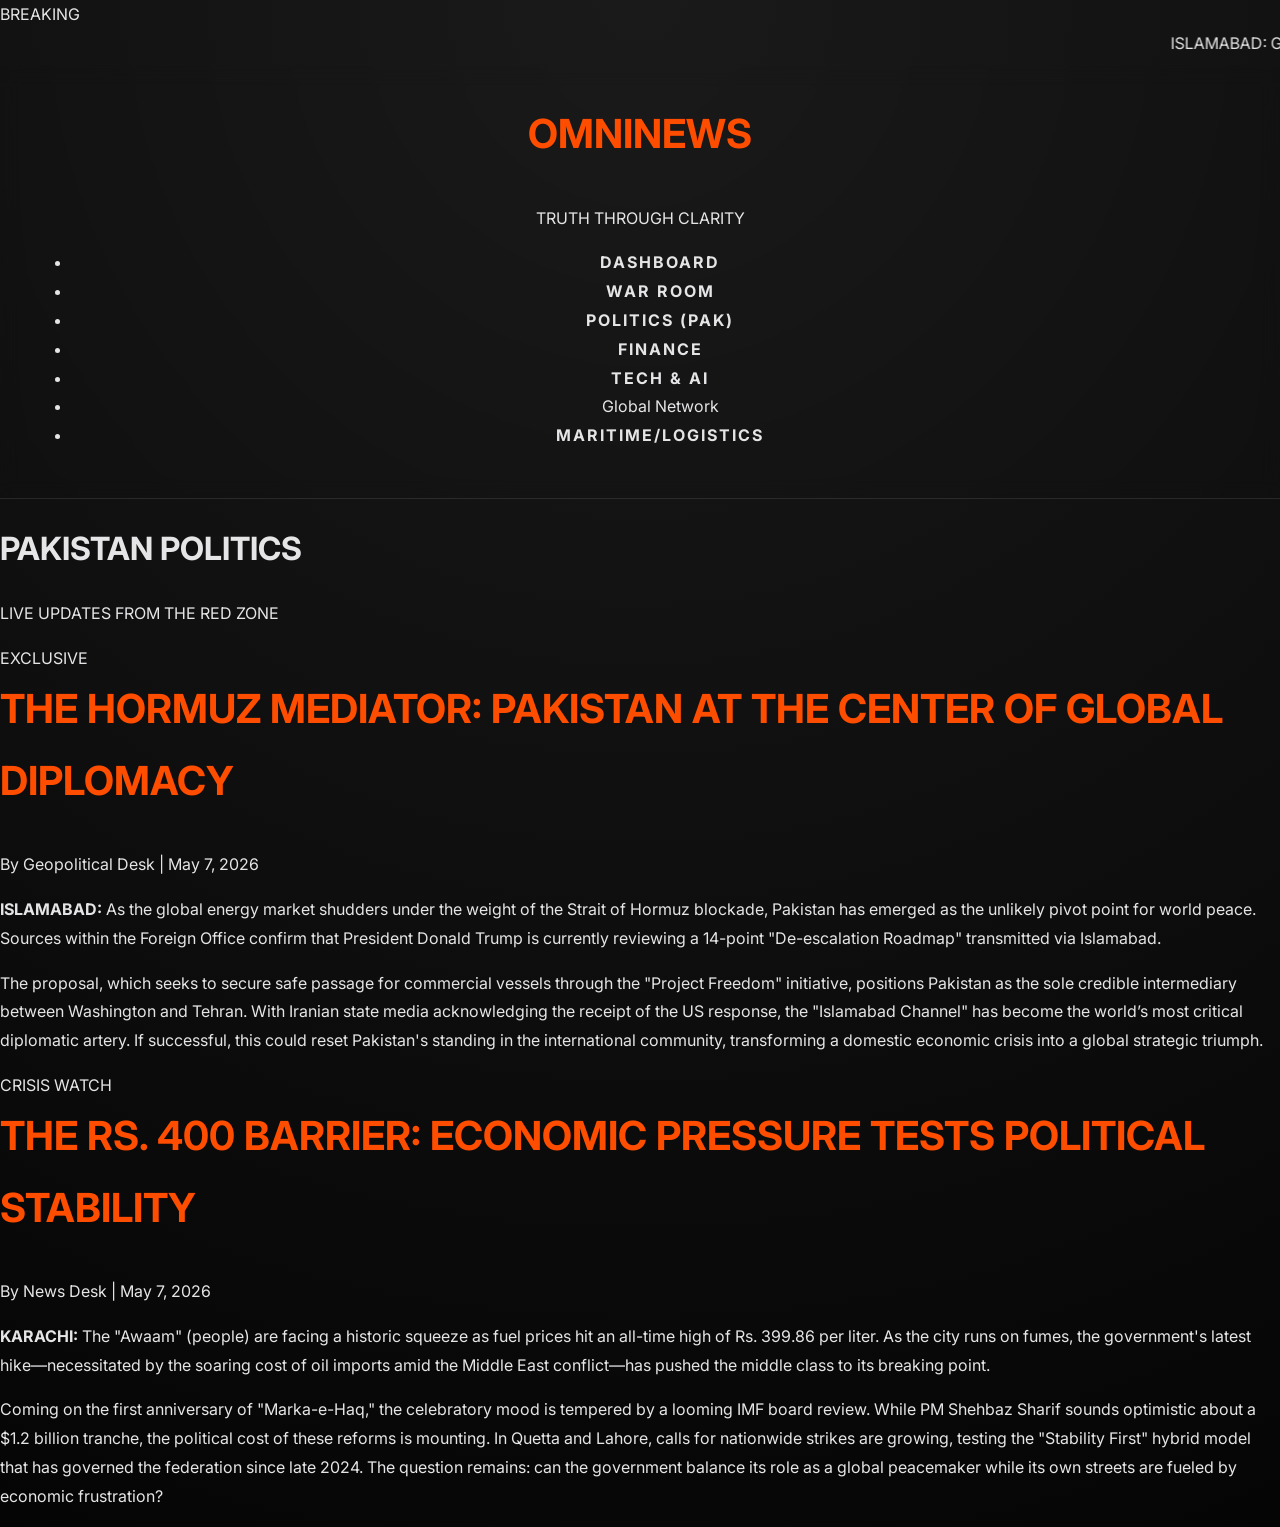
==== politics.html @ c964696f "Create politics.html" ====
<!DOCTYPE html>
<html lang="en">
<head>
    <meta charset="UTF-8">
    <meta name="viewport" content="width=device-width, initial-scale=1.0">
    <title>OmniNews | Pakistan Politics LIVE</title>
    <link rel="stylesheet" href="style.css">
    <!-- ARY-Style Typography -->
    <link href="https://fonts.googleapis.com/css2?family=Oswald:wght@700&family=Inter:wght@400;900&display=swap" rel="stylesheet">
</head>
<body class="midnight-theme">

    <!-- ARY STYLE BREAKING TICKER -->
    <div class="breaking-ticker">
        <div class="ticker-label">BREAKING</div>
        <marquee scrollamount="6">
            ISLAMABAD: GOVT RAISES PETROL TO RS 399.86 | TRUMP REVIEWS PAKISTANI PEACE PROPOSAL FOR STRAIT OF HORMUZ | PESHAWAR ZALMI CROWNED PSL 2026 CHAMPIONS | MARK-E-HAQ ANNIVERSARY OBSERVED NATIONWIDE
        </marquee>
    </div>

    <!-- SIDEBAR NAVIGATION -->
    <nav class="omninews-sidebar">
        <div class="brand-box">
            <h2 class="gold-text">OMNINEWS</h2>
            <p class="tagline">TRUTH THROUGH CLARITY</p>
        </div>
        <ul class="nav-links">
            <li><a href="index.html" class="nav-item">Dashboard</a></li>
            <li><a href="war-room.html" class="nav-item pulse-red">War Room</a></li>
            <li><a href="politics.html" class="nav-item active">Politics (PAK)</a></li>
            <li><a href="finance.html" class="nav-item">Finance</a></li>
            <li><a href="tech.html" class="nav-item">Tech & AI</a></li>
            <li class="section-label">Global Network</li>
            <li><a href="logistics.html" class="nav-item sub">Maritime/Logistics</a></li>
        </ul>
    </nav>

    <!-- MAIN CONTENT AREA -->
    <div class="main-wrapper">
        <header class="headline-section">
            <h1 class="headline-main">PAKISTAN <span class="red-highlight">POLITICS</span></h1>
            <p class="live-indicator"><span class="dot"></span> LIVE UPDATES FROM THE RED ZONE</p>
        </header>

        <main class="content-grid">
            
            <!-- ARTICLE 1 -->
            <article class="glass-card exclusive-report">
                <div class="tag-row"><span class="exclusive-badge">EXCLUSIVE</span></div>
                <h2 class="gold-text">THE HORMUZ MEDIATOR: PAKISTAN AT THE CENTER OF GLOBAL DIPLOMACY</h2>
                <p class="meta">By Geopolitical Desk | May 7, 2026</p>
                <div class="article-body">
                    <p><strong>ISLAMABAD:</strong> As the global energy market shudders under the weight of the Strait of Hormuz blockade, Pakistan has emerged as the unlikely pivot point for world peace. Sources within the Foreign Office confirm that President Donald Trump is currently reviewing a 14-point "De-escalation Roadmap" transmitted via Islamabad.</p>
                    <p>The proposal, which seeks to secure safe passage for commercial vessels through the "Project Freedom" initiative, positions Pakistan as the sole credible intermediary between Washington and Tehran. With Iranian state media acknowledging the receipt of the US response, the "Islamabad Channel" has become the world’s most critical diplomatic artery. If successful, this could reset Pakistan's standing in the international community, transforming a domestic economic crisis into a global strategic triumph.</p>
                </div>
            </article>

            <!-- ARTICLE 2 -->
            <article class="glass-card exclusive-report">
                <div class="tag-row"><span class="exclusive-badge">CRISIS WATCH</span></div>
                <h2 class="gold-text">THE RS. 400 BARRIER: ECONOMIC PRESSURE TESTS POLITICAL STABILITY</h2>
                <p class="meta">By News Desk | May 7, 2026</p>
                <div class="article-body">
                    <p><strong>KARACHI:</strong> The "Awaam" (people) are facing a historic squeeze as fuel prices hit an all-time high of Rs. 399.86 per liter. As the city runs on fumes, the government's latest hike—necessitated by the soaring cost of oil imports amid the Middle East conflict—has pushed the middle class to its breaking point.</p>
                    <p>Coming on the first anniversary of "Marka-e-Haq," the celebratory mood is tempered by a looming IMF board review. While PM Shehbaz Sharif sounds optimistic about a $1.2 billion tranche, the political cost of these reforms is mounting. In Quetta and Lahore, calls for nationwide strikes are growing, testing the "Stability First" hybrid model that has governed the federation since late 2024. The question remains: can the government balance its role as a global peacemaker while its own streets are fueled by economic frustration?</p>
                </div>
            </article>

        </main>
    </div>

</body>
</html>
---- style.css ----
/* OmniNews Universal Pro Style 2026 */
:root {
    --midnight: #050505;
    --war-orange: #ff4d00; /* Tactical accent */
    --gold: #d4af37;       /* Professional accent */
    --platinum: #e5e5e7;
    --glass: rgba(20, 20, 20, 0.85);
}

body {
    background: radial-gradient(circle at top, #1a1a1a 0%, var(--midnight) 100%);
    color: var(--platinum);
    font-family: 'Inter', sans-serif;
    line-height: 1.8;
    margin: 0;
}

/* Nav & Header */
nav {
    padding: 2rem;
    text-align: center;
    backdrop-filter: blur(10px);
    border-bottom: 1px solid rgba(255,255,255,0.1);
}

nav a {
    color: var(--platinum);
    text-decoration: none;
    margin: 0 20px;
    font-weight: bold;
    text-transform: uppercase;
    letter-spacing: 2px;
}

/* Professional News Cards */
.news-container {
    max-width: 1100px;
    margin: 50px auto;
    padding: 0 20px;
}

.article-card {
    background: var(--glass);
    border: 1px solid rgba(255, 255, 255, 0.1);
    margin-bottom: 60px;
    padding: 0;
    overflow: hidden;
    transition: 0.4s;
}

.article-card:hover {
    border-color: var(--war-orange);
    box-shadow: 0 0 30px rgba(255, 77, 0, 0.2);
}

.article-image {
    width: 100%;
    height: 450px;
    object-fit: cover;
    filter: grayscale(30%) contrast(110%);
}

.article-content {
    padding: 3rem;
}

h2 {
    font-size: 2.5rem;
    color: var(--war-orange);
    margin-top: 0;
}

/* Flashy Soulful Button */
.btn-read-more {
    display: inline-block;
    padding: 15px 45px;
    border: 2px solid var(--war-orange);
    color: var(--war-orange);
    text-decoration: none;
    font-weight: 900;
    text-transform: uppercase;
    letter-spacing: 2px;
    transition: all 0.4s;
    margin-top: 20px;
}

.btn-read-more:hover {
    background: var(--war-orange);
    color: white;
    box-shadow: 0 0 20px rgba(255, 77, 0, 0.4);
}
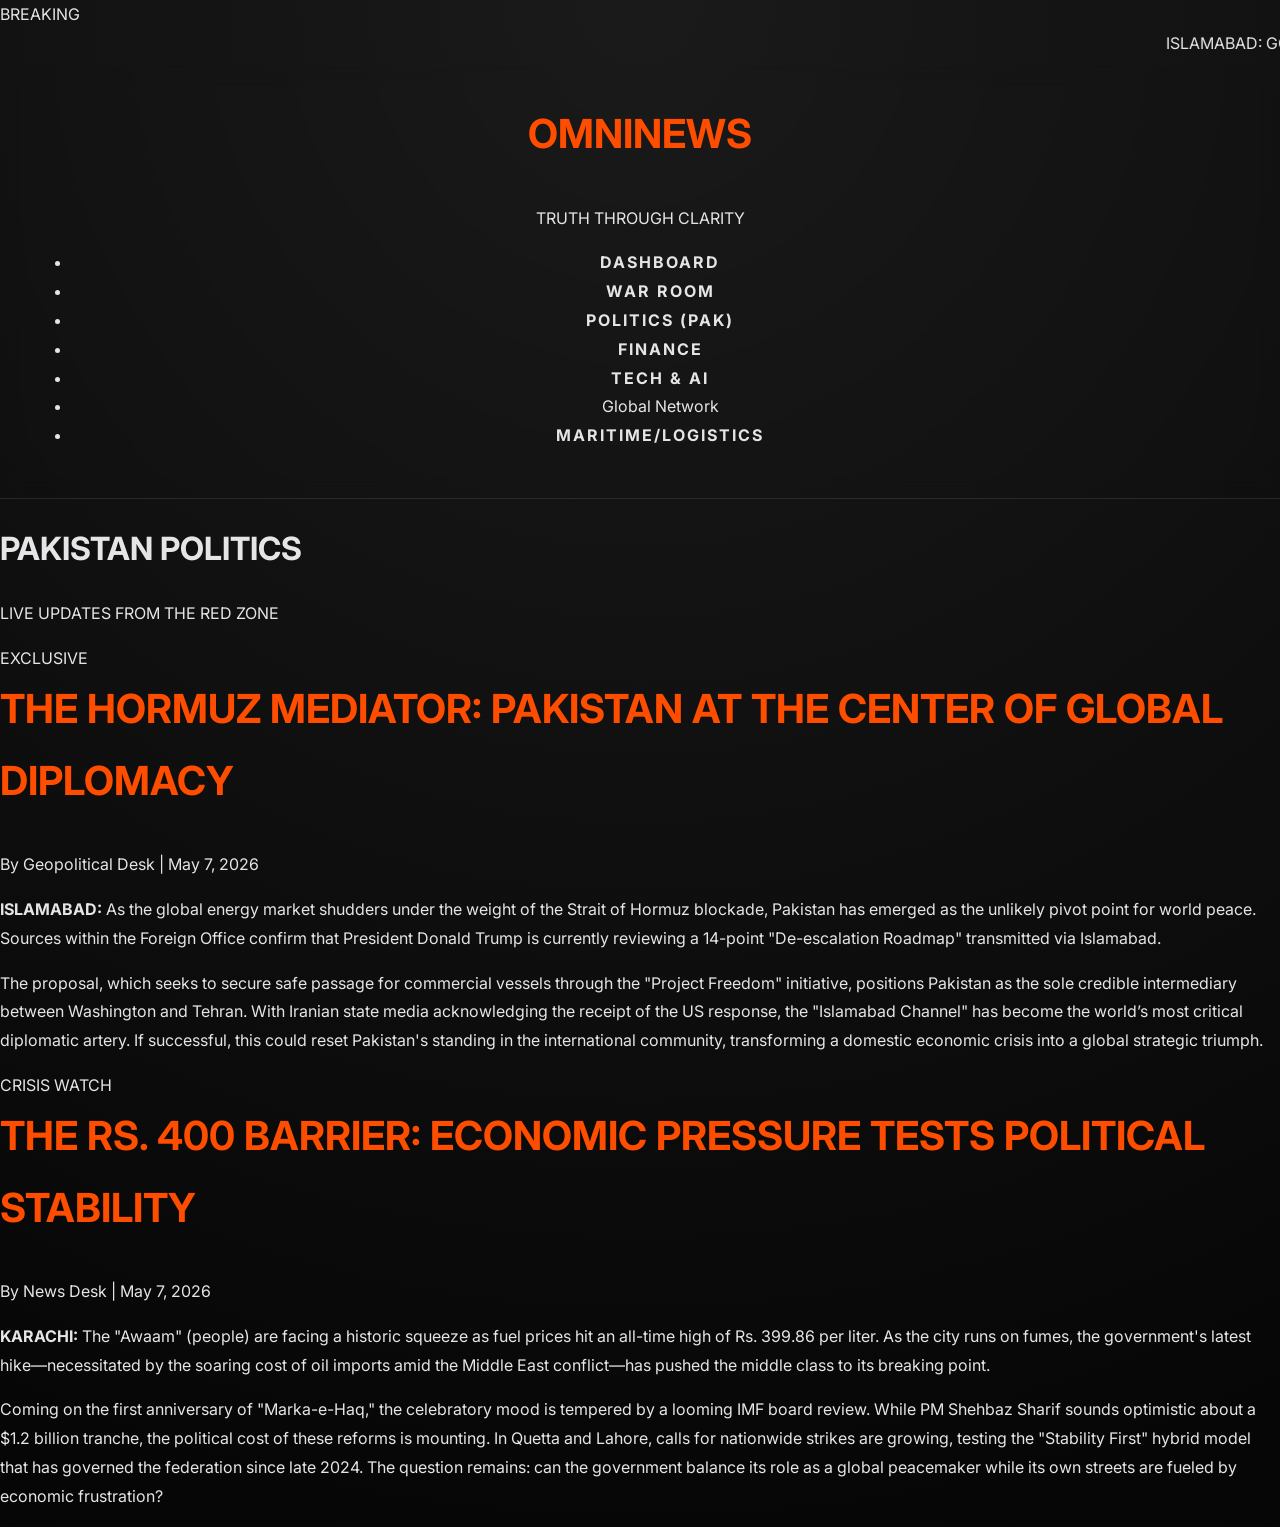
==== commit 4b47aa4a: "Update politics.html" ====
--- a/politics.html
+++ b/politics.html
@@ -26,7 +26,7 @@
         </div>
         <ul class="nav-links">
             <li><a href="index.html" class="nav-item">Dashboard</a></li>
-            <li><a href="war-room.html" class="nav-item pulse-red">War Room</a></li>
+            <li><a href="war.html" class="nav-item pulse-red">War Room</a></li>
             <li><a href="politics.html" class="nav-item active">Politics (PAK)</a></li>
             <li><a href="finance.html" class="nav-item">Finance</a></li>
             <li><a href="tech.html" class="nav-item">Tech & AI</a></li>
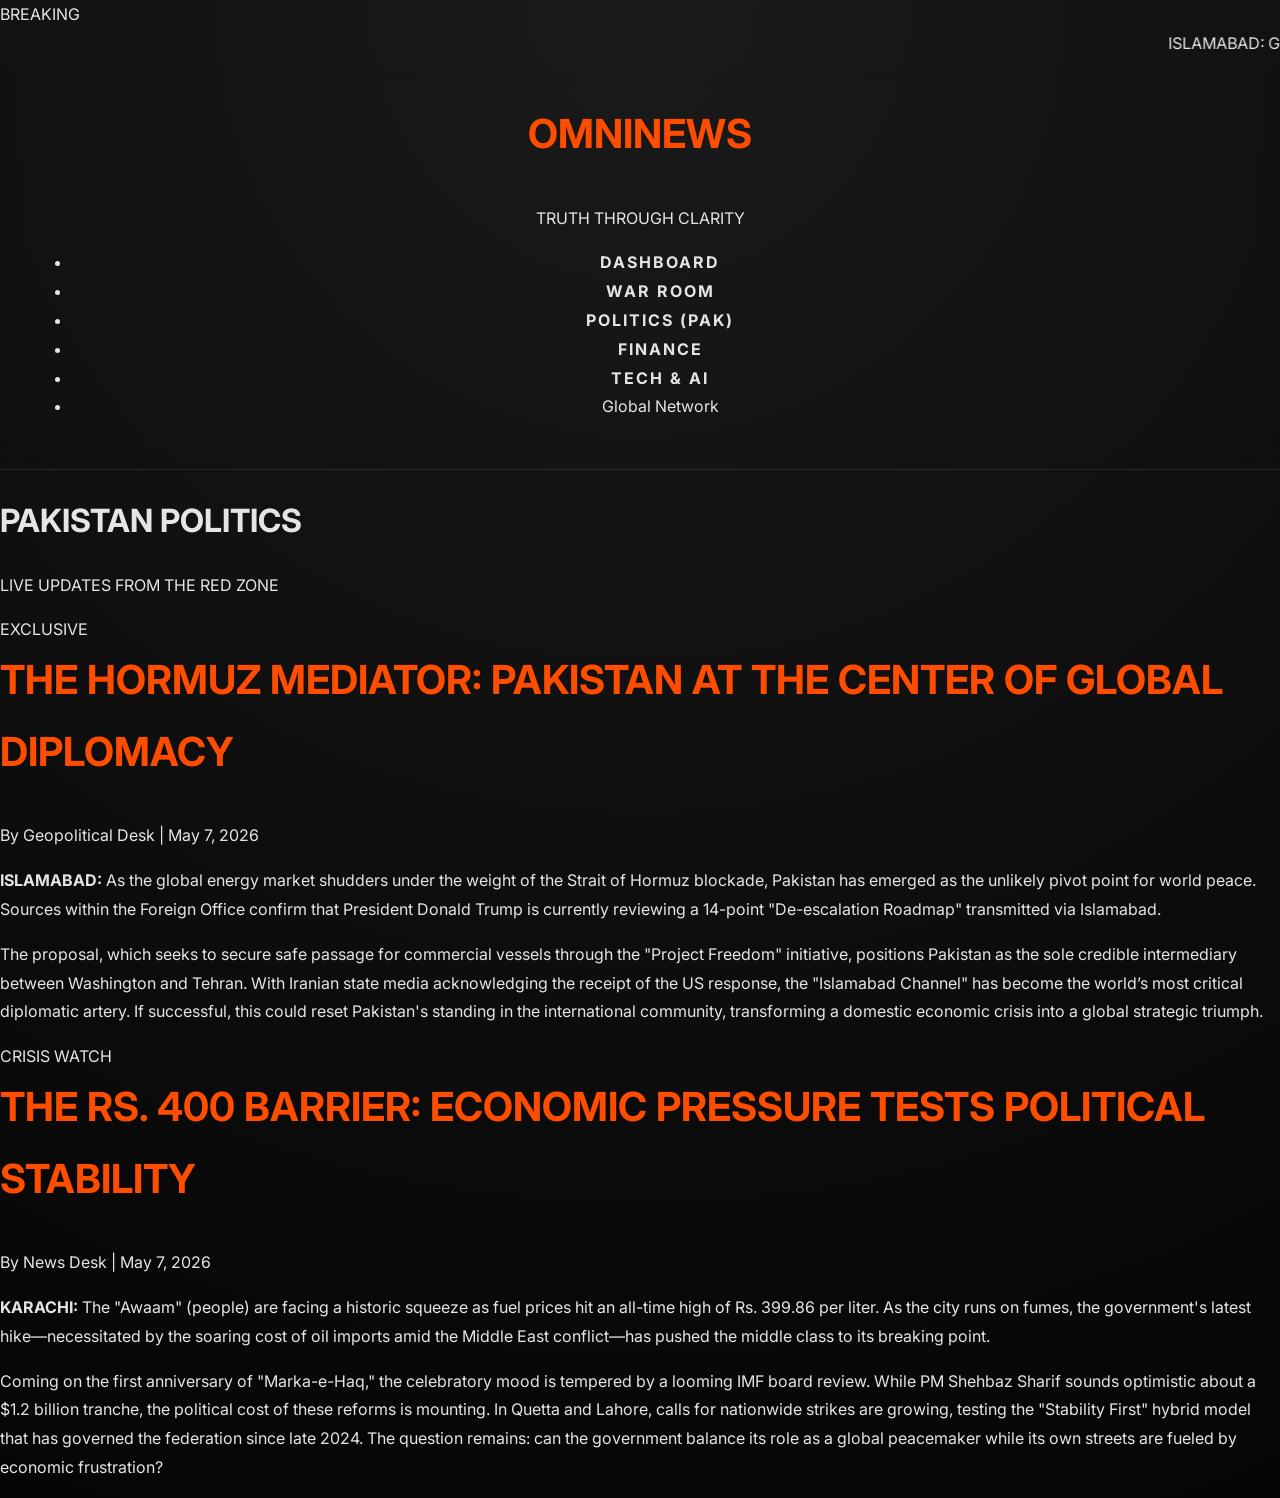
==== commit da0bc3ba: "Create politics.html" ====
--- a/politics.html
+++ b/politics.html
@@ -31,7 +31,7 @@
             <li><a href="finance.html" class="nav-item">Finance</a></li>
             <li><a href="tech.html" class="nav-item">Tech & AI</a></li>
             <li class="section-label">Global Network</li>
-            <li><a href="logistics.html" class="nav-item sub">Maritime/Logistics</a></li>
+        
         </ul>
     </nav>
 
